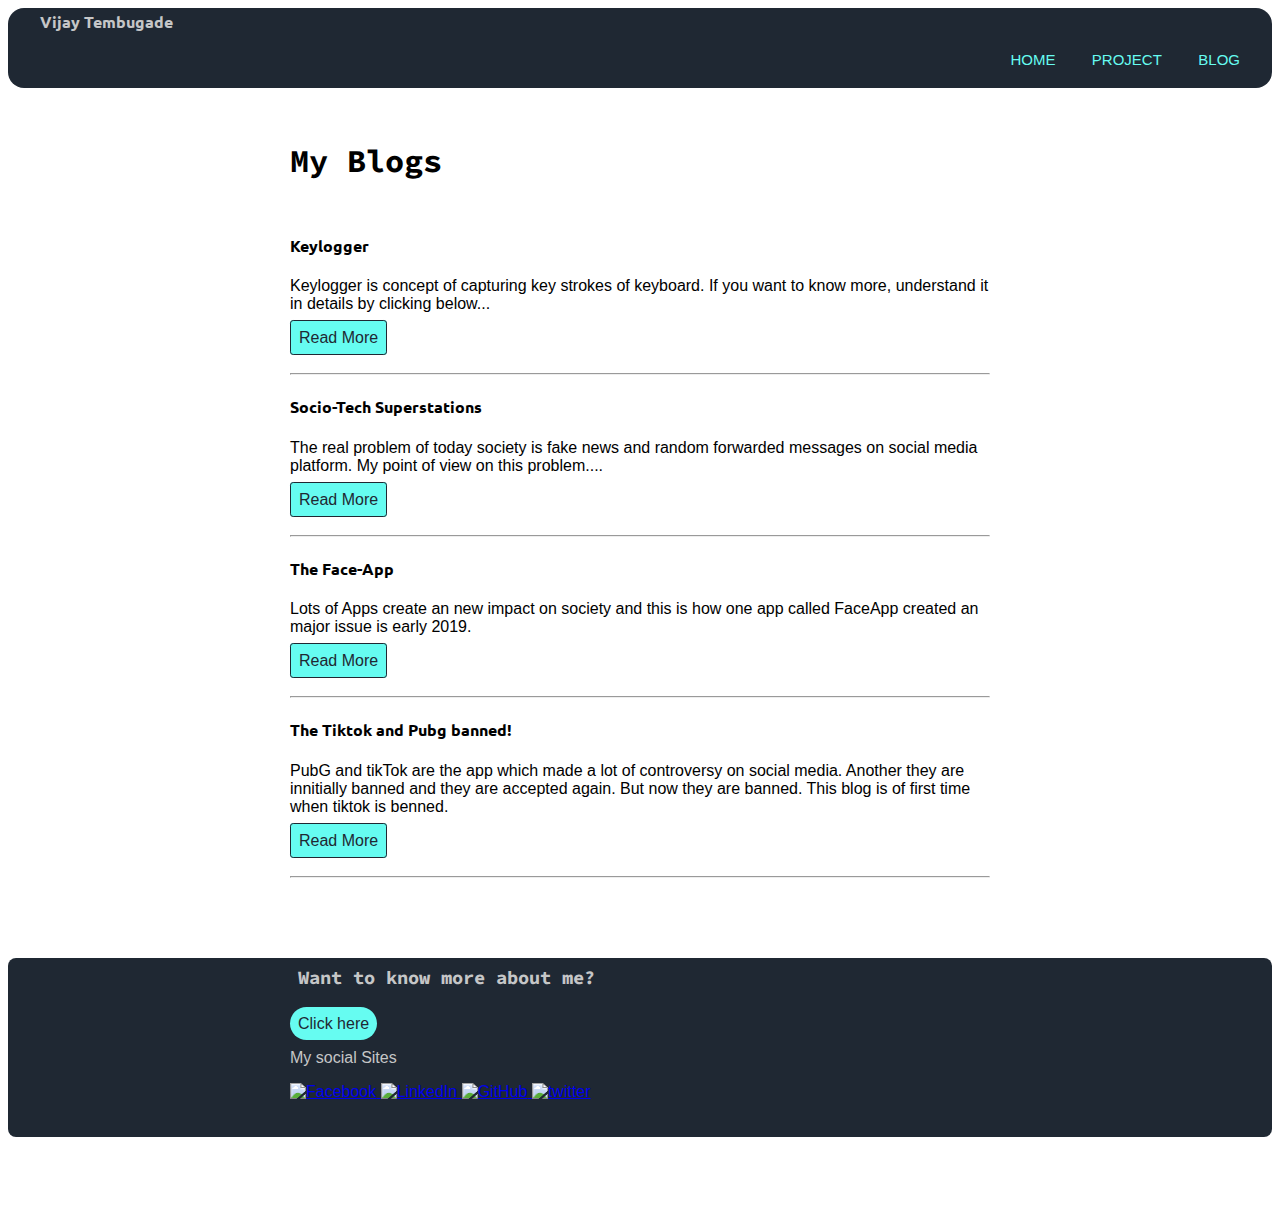
==== blogs.html @ ece926f9 "blogs are added" ====
<!DOCTYPE html>
<html lang="en">
  <head>
    <meta charset="UTF-8" />
    <meta http-equiv="X-UA-Compatible" content="IE=edge" />
    <meta name="viewport" content="width=device-width, initial-scale=1.0" />
    <link
      rel="icon"
      href="https://img.icons8.com/officel/16/000000/vulcan-head.png"
      type="image/x-icon"
    />
    <title>Blogs : Vijay Tembugade</title>
    <link href="styles.css" rel="stylesheet" />
  </head>
  <body>
    <nav class="navigator">
      <h4 class="nav-icon sub-title">Vijay Tembugade</h4>
      <div class="div--nav">
        <a class="link" href="index.html">HOME</a>
        <a class="link" href="projects.html">PROJECT</a>
        <a class="link" href="blogs.html">BLOG</a>
      </div>
    </nav>
<!-- blog section -->
    <div class="container">
      <h1 class="title blog-show">My Blogs</h1>
      <div>
        <h4 class="sub-title">Keylogger</h4>
        <p>Keylogger is concept of capturing key strokes of keyboard. If you want to know more, understand it in details by clicking below... </p>
        <a class="blog-button" href="/blogs/blog1.html">
          Read More
        </a>
      </div>
      <br>
      <hr>

      <div>
        <h4 class="sub-title">Socio-Tech Superstations</h4>
        <p>The real problem of today society is fake news and random forwarded messages on social media platform. My point of view on this problem....</p>
        <a class="blog-button" href="/blogs/blog2.html">
          Read More
        </a>
      </div>
      <br>
      <hr>

       <div>
        <h4 class="sub-title">The Face-App</h4>
        <p>Lots of Apps create an new impact on society and this is how one app called FaceApp created an major issue is early 2019. </p>
        <a class="blog-button" href="/blogs/blog3.html">
          Read More
        </a>
      </div>
      <br>
      <hr>

      <div>
        <h4 class="sub-title">The Tiktok and Pubg banned!</h4>
        <p>PubG and tikTok are the app which made a lot of controversy on social media. Another they are innitially banned and they are accepted again. But now they are banned. This blog is of first time when tiktok is benned. </p>
        <a class="blog-button" href="/blogs/blog4.html">
          Read More
        </a>
      </div>
      <br>
      <hr>

    </div>

    

    <footer class="footer">
      <div class="extra-about-me container">
        <h3 class="title">Want to know more about me?</h3>
        <a class="link show-extra" href="extra.html">Click here</a>

        <p class="social">My social Sites</p>
        <div>
          <a href="https://www.facebook.com/vijay.tembugade">
            <img
              src="https://img.icons8.com/doodle/48/000000/facebook-new.png"
              title = "Facebook"
            />
          </a>
          <a href="https://www.linkedin.com/in/vijaytembugade/">
            <img
              src="https://img.icons8.com/doodle/48/000000/linkedin--v2.png"
              title="LinkedIn"
            />
          </a>
          <a href="https://www.github.com/vijaytembugade/">
            <img src="https://img.icons8.com/doodle/48/000000/github.png" 
                  title="GitHub"
            />
          </a>
          <a href="https://www.twitter.com/vijay_tembugade/">
            <img src="https://img.icons8.com/doodle/48/000000/twitter.png"
                  title="twitter"
            />
          </a>
        </div>
        <br />
        <br />
      </div>
    </footer>
  </body>
</html>
---- styles.css ----
@import url("https://fonts.googleapis.com/css2?family=Source+Code+Pro&display=swap");
@import url("https://fonts.googleapis.com/css2?family=Lora&family=Ubuntu:wght@400&display=swap");

.title {
  font-family: "Source Code Pro", monospace;
}
.sub-title {
  font-family: "Ubuntu", sans-serif;
}
.fonty {
    font-style: 'Lora', serif !important;
}
body {
  font-family: "Roboto", sans-serif;
}
.container {
  padding-left: 3em;
  padding-right: 3em;
  max-width: 700px;
  margin: auto;
}
.link {
  text-decoration: none;
  padding: 2rem 1rem;
}

.nav-icon {
  margin: 0rem 1rem;
  color: #c5c6c7;
  padding: 0.2rem 1rem;
}

.navigator {
  background-color: #1f2833;
  border-radius: 1em;
  height: 5rem;
}
.navigator .link {
  color: #66fcf1;
  font-size: 15px;
}

#img1 {
  width: 50%;
  align-items: center;
  position: relative;
  left: 25%;
}
.div--nav {
  padding: 1rem 1rem;
  text-align: right;
}

.technologies-known {
  background-color: #dce3f3;
  border-radius: 0.5rem;
}
.intro {
  padding: 3rem 0rem;
}
.technologies-known > h3 {
  padding: 0.5rem 0.5rem;
}

small {
  font-size: x-small;
}

.project-done {
  background-color: #dce3f3;
  border-radius: 0.5rem;
}
.project-done .show-project {
  background-color: #1f2833;
  color: #66fcf1;
  border-radius: 2rem;
  padding: 0.5rem 0.5rem;
}
.project-done > h3 {
  padding: 0.5rem 0.5rem;
}

.blogs {
  padding: 2rem 0rem;
}

.roles {
  padding: 2rem 0rem;
}

.blogs .show-blogs {
  background-color: #1f2833;
  color: #66fcf1;
  border-radius: 2rem;
  padding: 0.5rem 0.5rem;
}

.extra-about-me {
  border-radius: 0.5rem;
}

.extra-about-me .show-extra {
  background-color: #66fcf1;
  color: #1f2833;
  border-radius: 2rem;
  padding: 0.5rem 0.5rem;
}
.extra-about-me > h3 {
  padding: 0.5rem 0.5rem;
  color: #c5c6c7;
}

.footer {
  background-color: #1f2833;
  color: #66fcf1;
  margin: 5rem 0rem;
  border-radius: 0.5rem;
}
.social {
  color: #c5c6c7;
}

.social-tag {
  text-decoration: none;
  background-color: azure;
  color: #1f2833;
  padding: 0.2rem 0.2rem;
  border-radius: 0.3rem;
}

/* project css */

.live-demo {
  text-decoration: none;
  background-color: #66fcf1;
  border-color: #1f2833;
  color: black;
  padding: 0.5rem 0.5rem;
  border-radius: 0.3rem;
  display: inline;
  margin: 0.3rem 0.3rem;
}
.source-code {
  text-decoration: none;
  border: 1px solid;

  display: inline;
  color: #66fcf1;
  background-color: #1f2833;
  border-radius: 0.2rem;
  padding: 0.5rem 0.5rem;
}

.hr-color{
  color: #66fcf1;
}

.project-show{
  position:initial;
  left: 50%;
}

/* blogs  css */
.blog-button{
  text-decoration: none;
  border: 1px solid;
  display: inline;
  color: #1f2833;
  background-color: #66fcf1;
  border-radius: 0.2rem;
  padding: 0.5rem 0.5rem;
}
.blog-button:hover{
  text-decoration: none;
  border: 1px solid;
  display: inline;
  color: #66fcf1;
  background-color: #1f2833;
  border-radius: 0.2rem;
  padding: 0.5rem 0.5rem;
}

/* blogs contain */
.blog-content{
  text-align: justify;
  text-justify: inter-word;

}
.blog-show{
padding: 2rem 0rem;
}
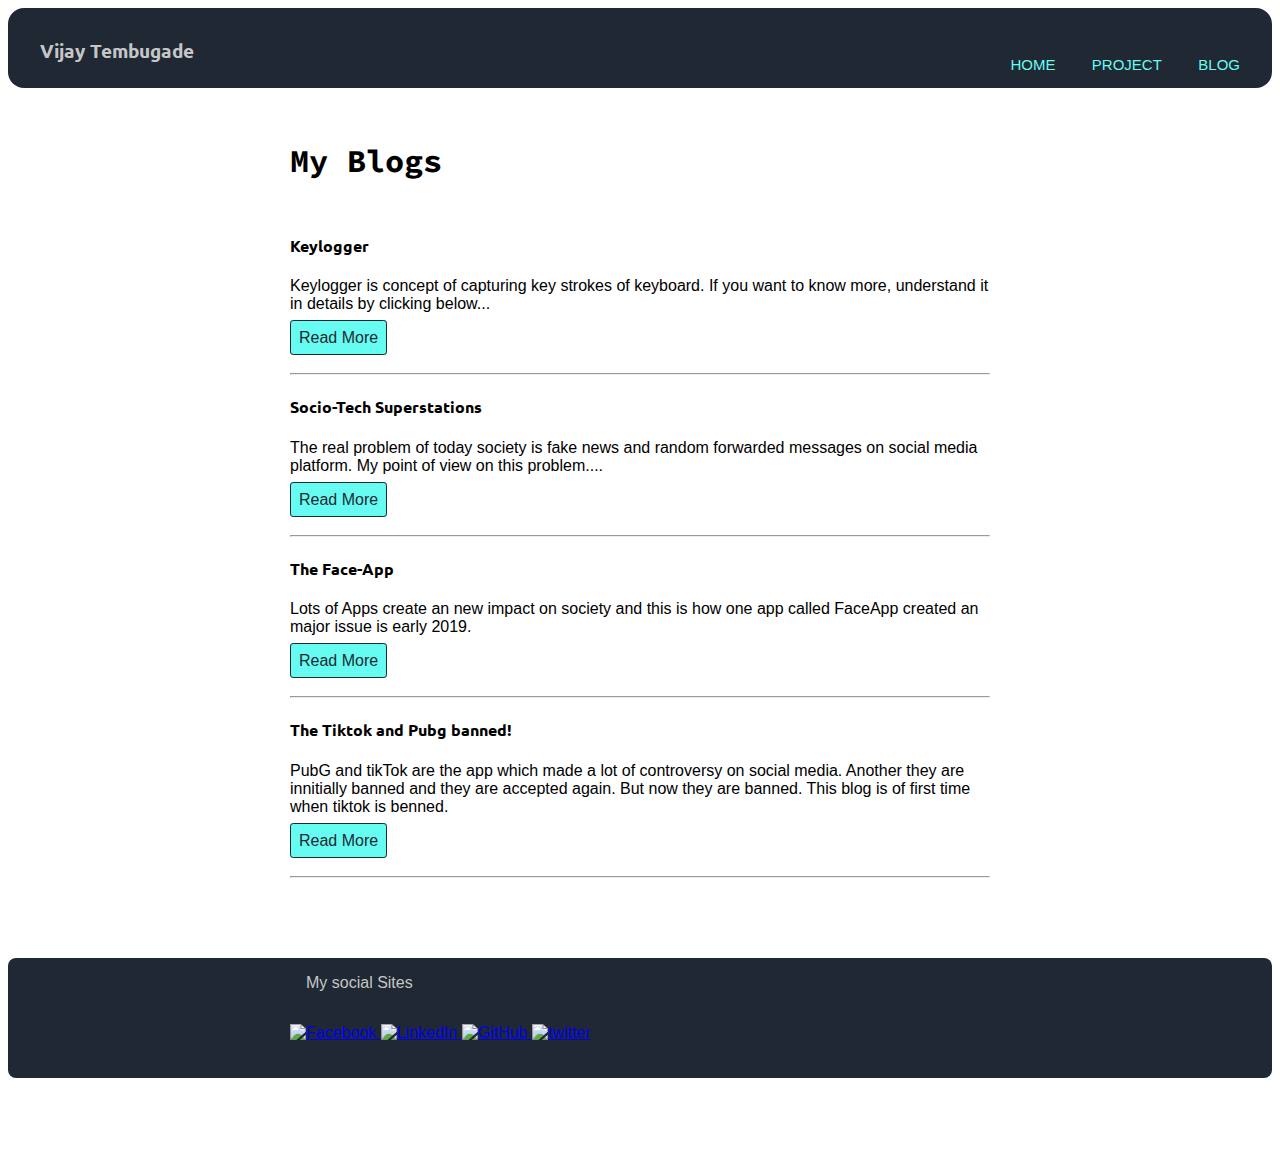
==== commit 1a1a4c0d: "final changes" ====
--- a/blogs.html
+++ b/blogs.html
@@ -1,106 +1,99 @@
 <!DOCTYPE html>
 <html lang="en">
-  <head>
-    <meta charset="UTF-8" />
-    <meta http-equiv="X-UA-Compatible" content="IE=edge" />
-    <meta name="viewport" content="width=device-width, initial-scale=1.0" />
-    <link
-      rel="icon"
-      href="https://img.icons8.com/officel/16/000000/vulcan-head.png"
-      type="image/x-icon"
-    />
-    <title>Blogs : Vijay Tembugade</title>
-    <link href="styles.css" rel="stylesheet" />
-  </head>
-  <body>
-    <nav class="navigator">
-      <h4 class="nav-icon sub-title">Vijay Tembugade</h4>
-      <div class="div--nav">
-        <a class="link" href="index.html">HOME</a>
-        <a class="link" href="projects.html">PROJECT</a>
-        <a class="link" href="blogs.html">BLOG</a>
-      </div>
-    </nav>
-<!-- blog section -->
-    <div class="container">
-      <h1 class="title blog-show">My Blogs</h1>
+
+<head>
+  <meta charset="UTF-8" />
+  <meta http-equiv="X-UA-Compatible" content="IE=edge" />
+  <meta name="viewport" content="width=device-width, initial-scale=1.0" />
+  <link rel="icon" href="https://img.icons8.com/officel/16/000000/vulcan-head.png" type="image/x-icon" />
+  <title>Blogs : Vijay Tembugade</title>
+  <link href="styles.css" rel="stylesheet" />
+</head>
+
+<body>
+  <nav class="navigator">
+    <h4 class="nav-icon sub-title"> Vijay Tembugade</h4>
+    <div class="div--nav">
+      <a class="link" href="index.html">HOME</a>
+      <a class="link" href="projects.html">PROJECT</a>
+      <a class="link" href="blogs.html">BLOG</a>
+    </div>
+  </nav>
+  <!-- blog section -->
+  <div class="container">
+    <h1 class="title blog-show">My Blogs</h1>
+    <div>
+      <h4 class="sub-title">Keylogger</h4>
+      <p>Keylogger is concept of capturing key strokes of keyboard. If you want to know more, understand it in details
+        by clicking below... </p>
+      <a class="blog-button" href="/blogs/blog1.html">
+        Read More
+      </a>
+    </div>
+    <br>
+    <hr>
+
+    <div>
+      <h4 class="sub-title">Socio-Tech Superstations</h4>
+      <p>The real problem of today society is fake news and random forwarded messages on social media platform. My point
+        of view on this problem....</p>
+      <a class="blog-button" href="/blogs/blog2.html">
+        Read More
+      </a>
+    </div>
+    <br>
+    <hr>
+
+    <div>
+      <h4 class="sub-title">The Face-App</h4>
+      <p>Lots of Apps create an new impact on society and this is how one app called FaceApp created an major issue is
+        early 2019. </p>
+      <a class="blog-button" href="/blogs/blog3.html">
+        Read More
+      </a>
+    </div>
+    <br>
+    <hr>
+
+    <div>
+      <h4 class="sub-title">The Tiktok and Pubg banned!</h4>
+      <p>PubG and tikTok are the app which made a lot of controversy on social media. Another they are innitially banned
+        and they are accepted again. But now they are banned. This blog is of first time when tiktok is benned. </p>
+      <a class="blog-button" href="/blogs/blog4.html">
+        Read More
+      </a>
+    </div>
+    <br>
+    <hr>
+
+  </div>
+
+
+
+  <footer class="footer">
+    <div class="extra-about-me container">
+      <!-- <h3 class="title">Want to know more about me?</h3>
+        <a class="link show-extra" href="extra.html">Click here</a> -->
+
+      <p class="social">My social Sites</p>
       <div>
-        <h4 class="sub-title">Keylogger</h4>
-        <p>Keylogger is concept of capturing key strokes of keyboard. If you want to know more, understand it in details by clicking below... </p>
-        <a class="blog-button" href="/blogs/blog1.html">
-          Read More
+        <a href="https://www.facebook.com/vijay.tembugade">
+          <img src="https://img.icons8.com/doodle/48/000000/facebook-new.png" title="Facebook" />
+        </a>
+        <a href="https://www.linkedin.com/in/vijaytembugade/">
+          <img src="https://img.icons8.com/doodle/48/000000/linkedin--v2.png" title="LinkedIn" />
+        </a>
+        <a href="https://www.github.com/vijaytembugade/">
+          <img src="https://img.icons8.com/doodle/48/000000/github.png" title="GitHub" />
+        </a>
+        <a href="https://www.twitter.com/vijay_tembugade/">
+          <img src="https://img.icons8.com/doodle/48/000000/twitter.png" title="twitter" />
         </a>
       </div>
-      <br>
-      <hr>
+      <br />
+      <br />
+    </div>
+  </footer>
+</body>
 
-      <div>
-        <h4 class="sub-title">Socio-Tech Superstations</h4>
-        <p>The real problem of today society is fake news and random forwarded messages on social media platform. My point of view on this problem....</p>
-        <a class="blog-button" href="/blogs/blog2.html">
-          Read More
-        </a>
-      </div>
-      <br>
-      <hr>
-
-       <div>
-        <h4 class="sub-title">The Face-App</h4>
-        <p>Lots of Apps create an new impact on society and this is how one app called FaceApp created an major issue is early 2019. </p>
-        <a class="blog-button" href="/blogs/blog3.html">
-          Read More
-        </a>
-      </div>
-      <br>
-      <hr>
-
-      <div>
-        <h4 class="sub-title">The Tiktok and Pubg banned!</h4>
-        <p>PubG and tikTok are the app which made a lot of controversy on social media. Another they are innitially banned and they are accepted again. But now they are banned. This blog is of first time when tiktok is benned. </p>
-        <a class="blog-button" href="/blogs/blog4.html">
-          Read More
-        </a>
-      </div>
-      <br>
-      <hr>
-
-    </div>
-
-    
-
-    <footer class="footer">
-      <div class="extra-about-me container">
-        <h3 class="title">Want to know more about me?</h3>
-        <a class="link show-extra" href="extra.html">Click here</a>
-
-        <p class="social">My social Sites</p>
-        <div>
-          <a href="https://www.facebook.com/vijay.tembugade">
-            <img
-              src="https://img.icons8.com/doodle/48/000000/facebook-new.png"
-              title = "Facebook"
-            />
-          </a>
-          <a href="https://www.linkedin.com/in/vijaytembugade/">
-            <img
-              src="https://img.icons8.com/doodle/48/000000/linkedin--v2.png"
-              title="LinkedIn"
-            />
-          </a>
-          <a href="https://www.github.com/vijaytembugade/">
-            <img src="https://img.icons8.com/doodle/48/000000/github.png" 
-                  title="GitHub"
-            />
-          </a>
-          <a href="https://www.twitter.com/vijay_tembugade/">
-            <img src="https://img.icons8.com/doodle/48/000000/twitter.png"
-                  title="twitter"
-            />
-          </a>
-        </div>
-        <br />
-        <br />
-      </div>
-    </footer>
-  </body>
-</html>
+</html>--- a/styles.css
+++ b/styles.css
@@ -28,6 +28,9 @@
   margin: 0rem 1rem;
   color: #c5c6c7;
   padding: 0.2rem 1rem;
+  position: relative;
+  top: 1.7rem;
+  font-size: larger;
 }
 
 .navigator {
@@ -56,7 +59,7 @@
   border-radius: 0.5rem;
 }
 .intro {
-  padding: 3rem 0rem;
+  padding: 2rem 2rem;
 }
 .technologies-known > h3 {
   padding: 0.5rem 0.5rem;
@@ -69,6 +72,7 @@
 .project-done {
   background-color: #dce3f3;
   border-radius: 0.5rem;
+  padding: 2rem 2rem;
 }
 .project-done .show-project {
   background-color: #1f2833;
@@ -81,11 +85,11 @@
 }
 
 .blogs {
-  padding: 2rem 0rem;
+  padding: 2rem 2rem;
 }
 
 .roles {
-  padding: 2rem 0rem;
+  padding: 2rem 2rem;
 }
 
 .blogs .show-blogs {
@@ -118,6 +122,7 @@
 }
 .social {
   color: #c5c6c7;
+  padding: 1rem 1rem;
 }
 
 .social-tag {
@@ -189,3 +194,14 @@
 .blog-show{
 padding: 2rem 0rem;
 }
+
+@media only screen and (max-width: 500px) {
+  .nav-icon {
+    margin: 0rem 1rem;
+    color: #c5c6c7;
+    padding: 0.2rem 1rem;
+    position: relative;
+    top: 0rem;
+    font-size:medium;
+  }
+}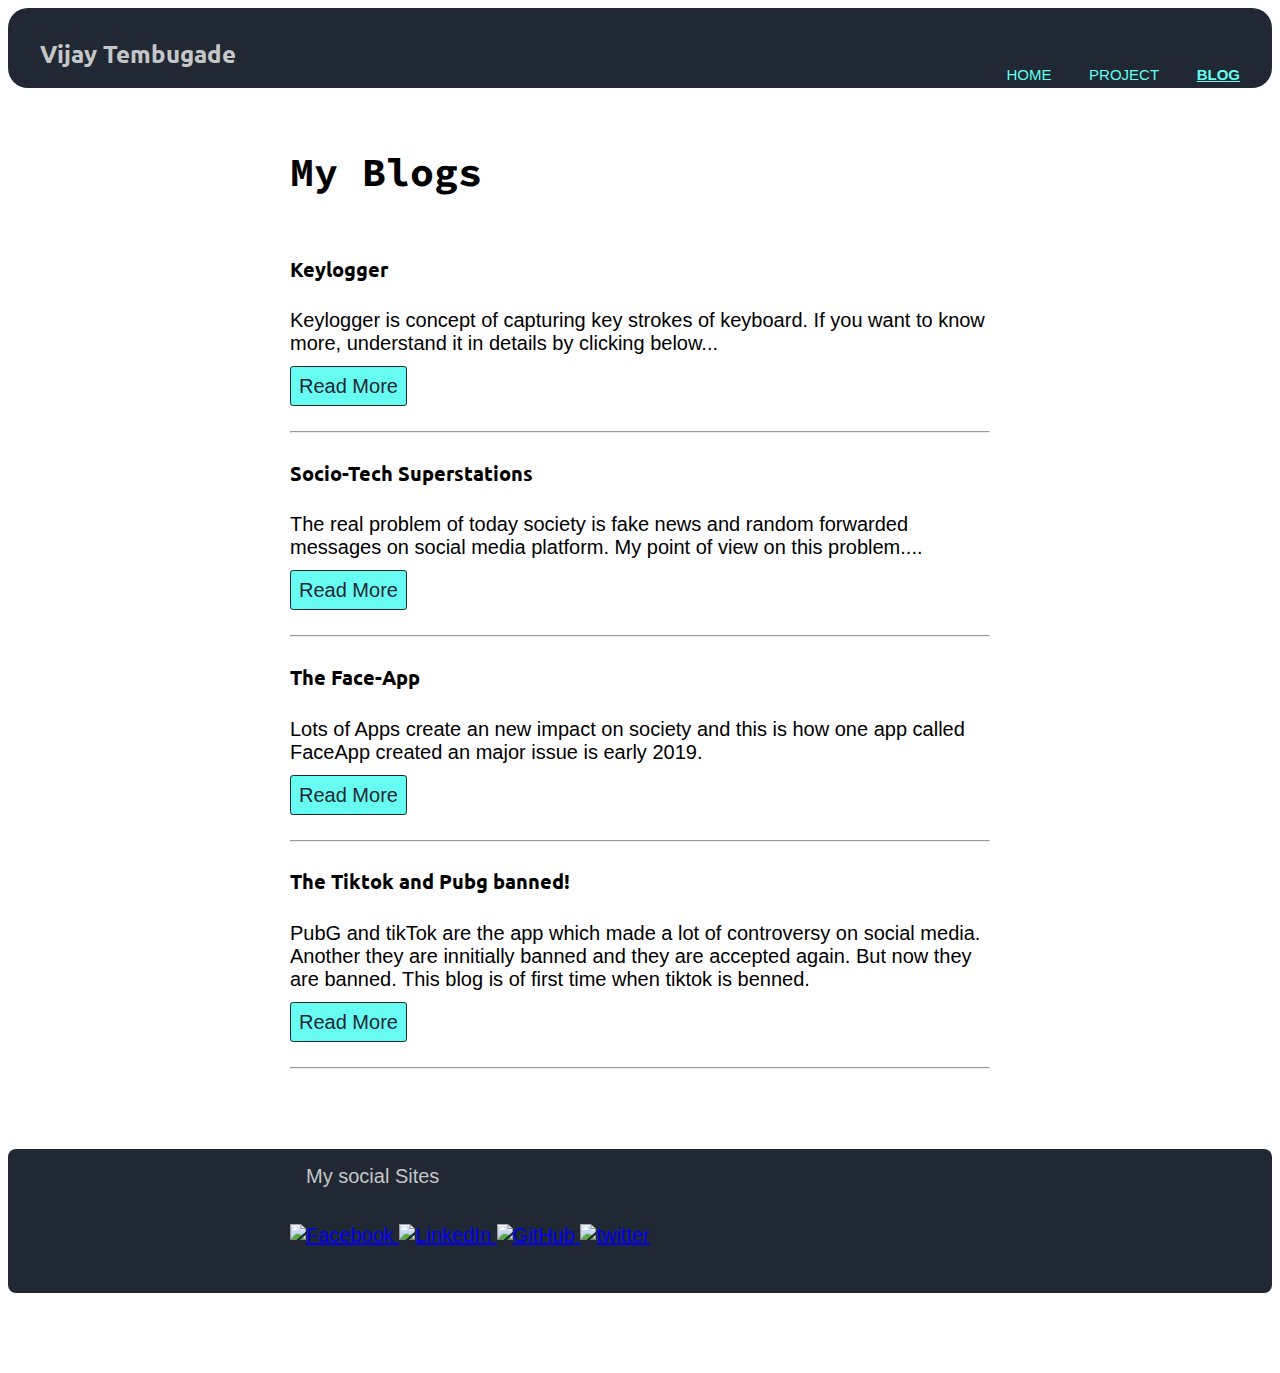
==== commit c00ca67b: "Styling" ====
--- a/blogs.html
+++ b/blogs.html
@@ -16,7 +16,7 @@
     <div class="div--nav">
       <a class="link" href="index.html">HOME</a>
       <a class="link" href="projects.html">PROJECT</a>
-      <a class="link" href="blogs.html">BLOG</a>
+      <a class="link" href="blogs.html"><strong><u>BLOG</u></strong></a>
     </div>
   </nav>
   <!-- blog section -->
--- a/styles.css
+++ b/styles.css
@@ -12,6 +12,7 @@
 }
 body {
   font-family: "Roboto", sans-serif;
+  font-size: 20px;
 }
 .container {
   padding-left: 3em;
@@ -196,12 +197,21 @@
 }
 
 @media only screen and (max-width: 500px) {
+
+  body {
+    font-size: 16px;
+  }
   .nav-icon {
     margin: 0rem 1rem;
     color: #c5c6c7;
     padding: 0.2rem 1rem;
     position: relative;
-    top: 0rem;
+    top: 0.6rem;
+    left: 25%;
     font-size:medium;
   }
+
+  .div--nav{
+    text-align: center;
+  }
 }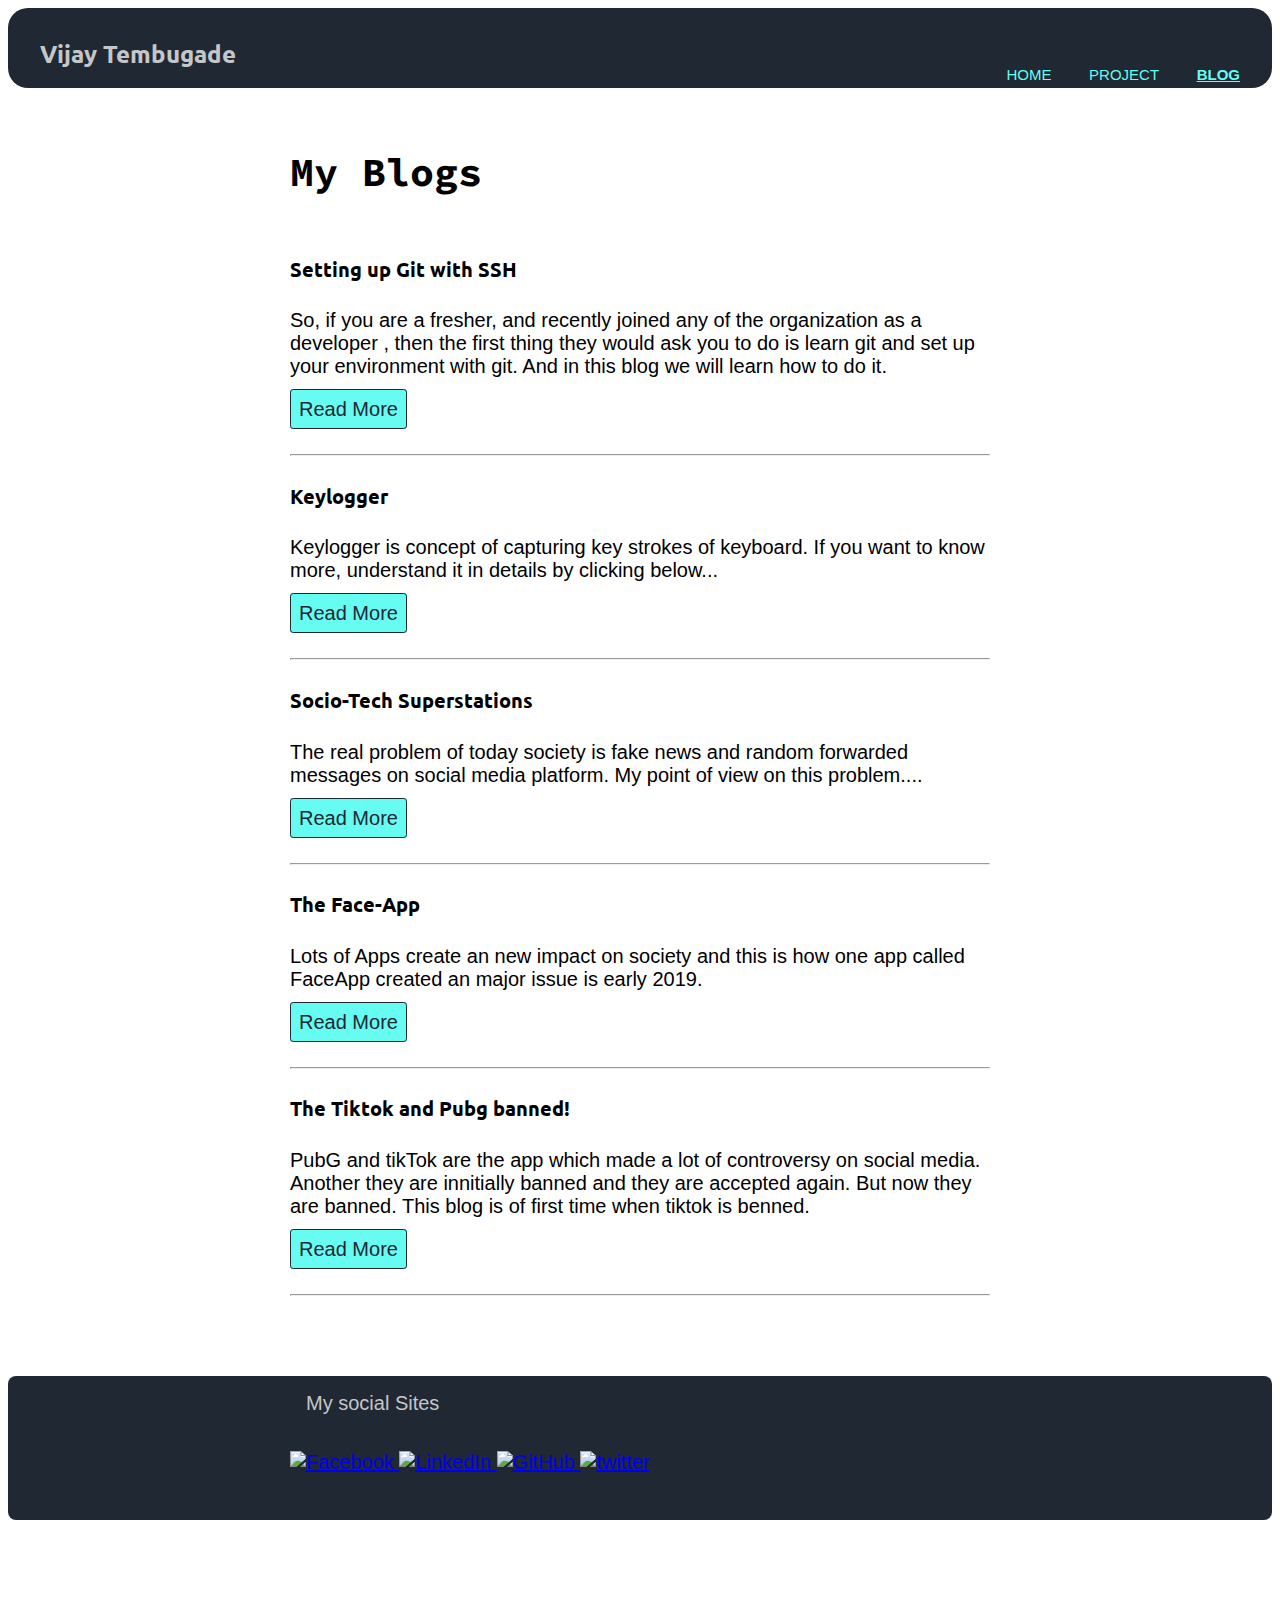
==== commit 46482a25: "Feature: New blog add" ====
--- a/blogs.html
+++ b/blogs.html
@@ -22,6 +22,17 @@
   <!-- blog section -->
   <div class="container">
     <h1 class="title blog-show">My Blogs</h1>
+
+    <div>
+      <h4 class="sub-title">Setting up Git with SSH</h4>
+      <p>So, if you are a fresher, and recently joined any of the organization as a developer , then the first thing they would ask you to do is learn git and set up your environment with git. And in this blog we will learn how to do it. </p>
+      <a class="blog-button" href="/blogs/blog5.html">
+        Read More
+      </a>
+    </div>
+    <br>
+    <hr>
+
     <div>
       <h4 class="sub-title">Keylogger</h4>
       <p>Keylogger is concept of capturing key strokes of keyboard. If you want to know more, understand it in details
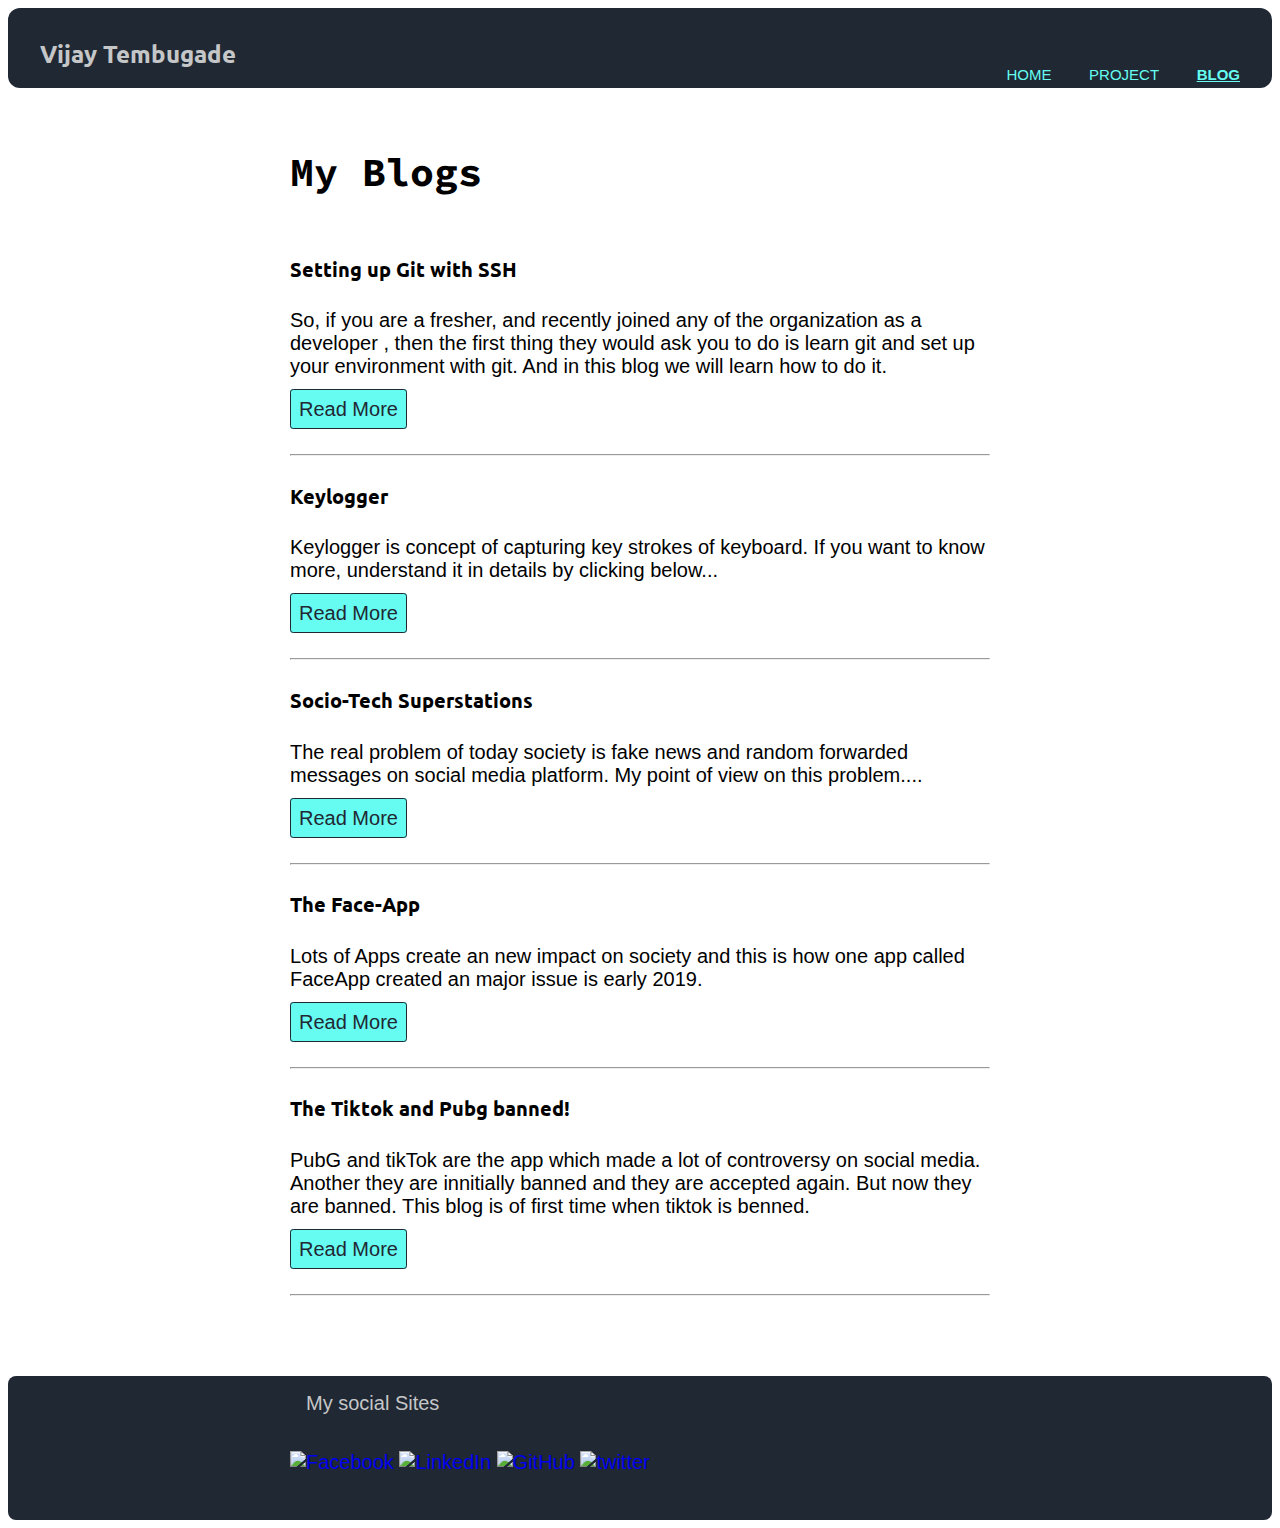
==== commit 6a06f230: "Fix : minor chnages related to ui" ====
--- a/blogs.html
+++ b/blogs.html
@@ -88,16 +88,16 @@
 
       <p class="social">My social Sites</p>
       <div>
-        <a href="https://www.facebook.com/vijay.tembugade">
+        <a  target="_blank"  href="https://www.facebook.com/vijaytembugade">
           <img src="https://img.icons8.com/doodle/48/000000/facebook-new.png" title="Facebook" />
         </a>
-        <a href="https://www.linkedin.com/in/vijaytembugade/">
+        <a  target="_blank"  href="https://www.linkedin.com/in/vijaytembugade/">
           <img src="https://img.icons8.com/doodle/48/000000/linkedin--v2.png" title="LinkedIn" />
         </a>
-        <a href="https://www.github.com/vijaytembugade/">
+        <a  target="_blank"  href="https://www.github.com/vijaytembugade/">
           <img src="https://img.icons8.com/doodle/48/000000/github.png" title="GitHub" />
         </a>
-        <a href="https://www.twitter.com/vijay_tembugade/">
+        <a  target="_blank"  href="https://www.twitter.com/vijaytembugade/">
           <img src="https://img.icons8.com/doodle/48/000000/twitter.png" title="twitter" />
         </a>
       </div>
--- a/styles.css
+++ b/styles.css
@@ -36,7 +36,7 @@
 
 .navigator {
   background-color: #1f2833;
-  border-radius: 1em;
+  border-radius: 0.6em;
   height: 5rem;
 }
 .navigator .link {
@@ -118,7 +118,7 @@
 .footer {
   background-color: #1f2833;
   color: #66fcf1;
-  margin: 5rem 0rem;
+  margin-top : 5rem;
   border-radius: 0.5rem;
 }
 .social {
@@ -214,4 +214,8 @@
   .div--nav{
     text-align: center;
   }
+}
+
+a{
+  text-decoration: none;
 }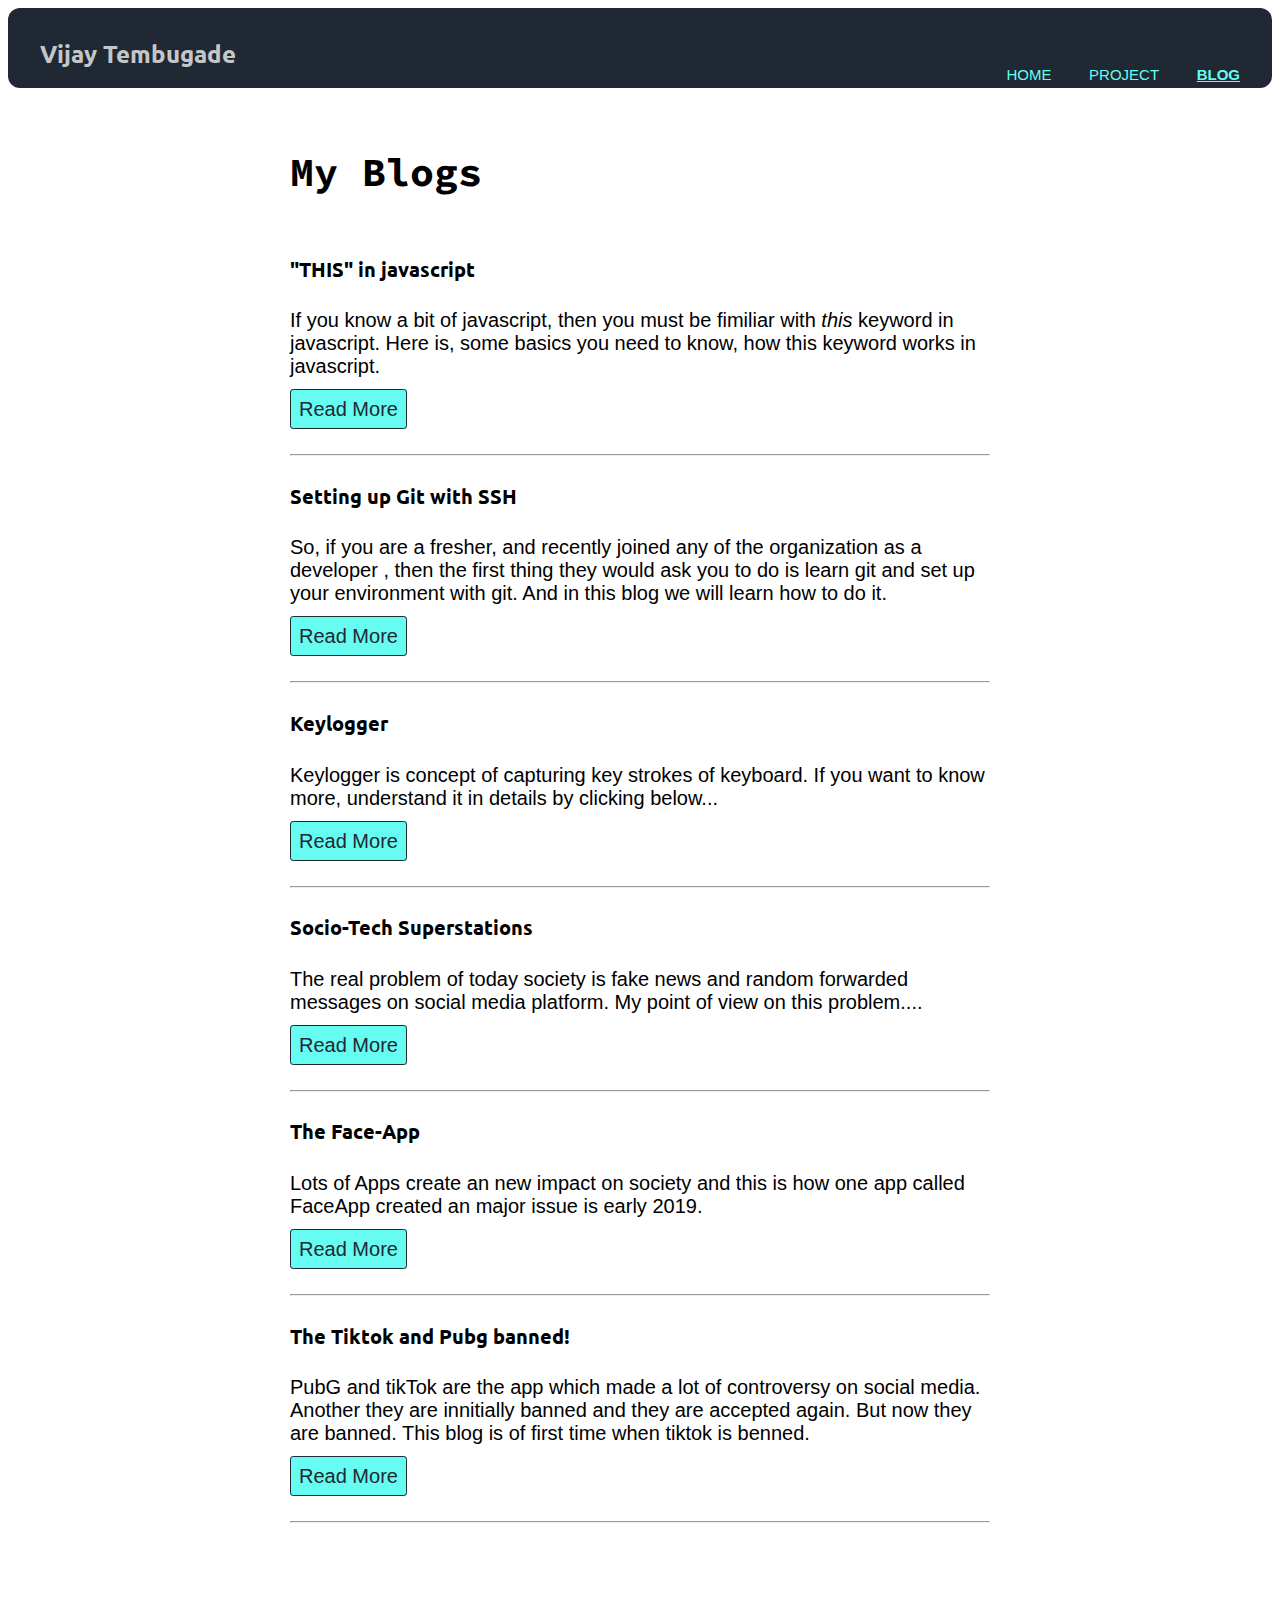
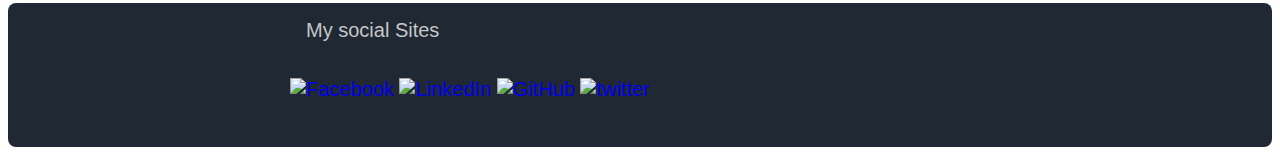
==== commit f1f12270: "Feature : new blog added" ====
--- a/blogs.html
+++ b/blogs.html
@@ -22,6 +22,16 @@
   <!-- blog section -->
   <div class="container">
     <h1 class="title blog-show">My Blogs</h1>
+
+    <div>
+      <h4 class="sub-title">"THIS" in javascript</h4>
+      <p>If you know a bit of javascript, then you must be fimiliar with <i>this</i> keyword in javascript. Here is, some basics you need to know, how this keyword works in javascript. </p>
+      <a target="_blank" class="blog-button" href="https://vijaytembugade.medium.com/this-in-javascript-part-i-31ce09082f33">
+        Read More
+      </a>
+    </div>
+    <br>
+    <hr>
 
     <div>
       <h4 class="sub-title">Setting up Git with SSH</h4>
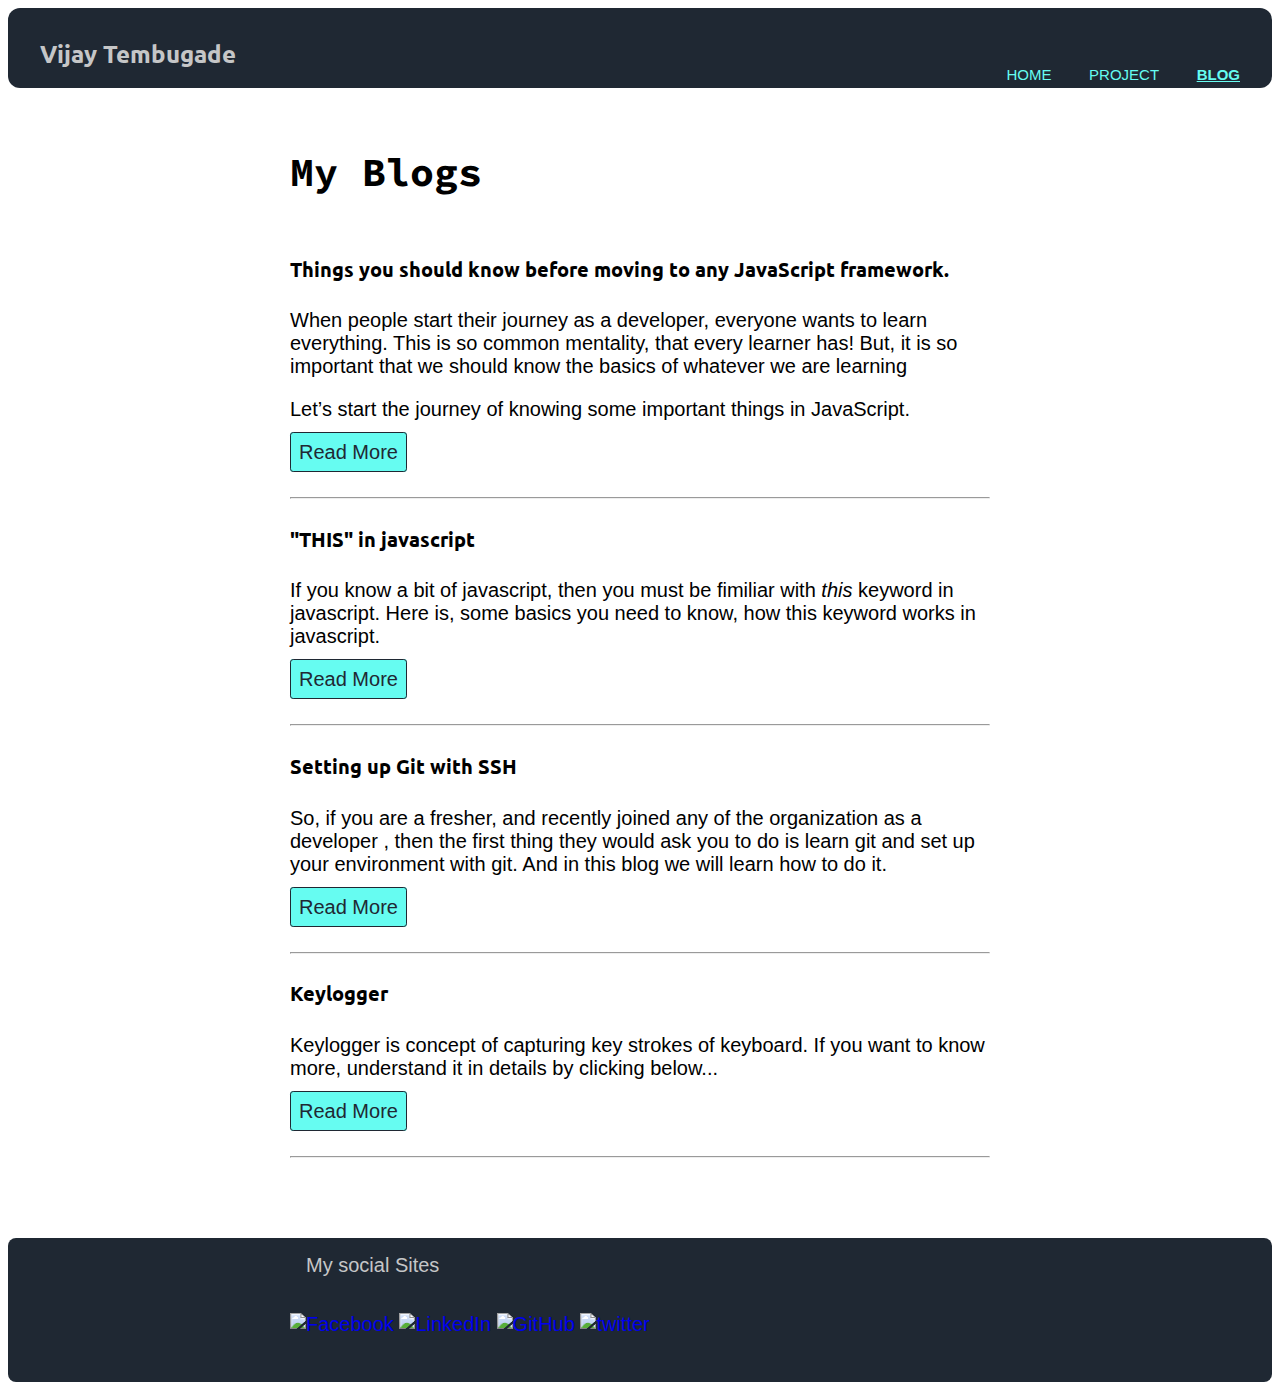
==== commit e23fcf8f: "Changes in portfolio" ====
--- a/blogs.html
+++ b/blogs.html
@@ -24,6 +24,17 @@
     <h1 class="title blog-show">My Blogs</h1>
 
     <div>
+      <h4 class="sub-title">Things you should know before moving to any JavaScript framework.</h4>
+      <p>When people start their journey as a developer, everyone wants to learn everything. This is so common mentality, that every learner has! But, it is so important that we should know the basics of whatever we are learning</p>
+      <p>Let’s start the journey of knowing some important things in JavaScript.</p>
+      <a target="_blank" class="blog-button" href="https://vijaytembugade.medium.com/things-you-should-know-before-moving-to-any-javascript-framework-466f328f18b4">
+        Read More
+      </a>
+    </div>
+    <br>
+    <hr>
+
+    <div>
       <h4 class="sub-title">"THIS" in javascript</h4>
       <p>If you know a bit of javascript, then you must be fimiliar with <i>this</i> keyword in javascript. Here is, some basics you need to know, how this keyword works in javascript. </p>
       <a target="_blank" class="blog-button" href="https://vijaytembugade.medium.com/this-in-javascript-part-i-31ce09082f33">
@@ -36,7 +47,7 @@
     <div>
       <h4 class="sub-title">Setting up Git with SSH</h4>
       <p>So, if you are a fresher, and recently joined any of the organization as a developer , then the first thing they would ask you to do is learn git and set up your environment with git. And in this blog we will learn how to do it. </p>
-      <a class="blog-button" href="/blogs/blog5.html">
+      <a class="blog-button" target="_blank" href="https://vijaytembugade.medium.com/setting-up-git-with-ssh-5accfb3e444">
         Read More
       </a>
     </div>
@@ -47,14 +58,14 @@
       <h4 class="sub-title">Keylogger</h4>
       <p>Keylogger is concept of capturing key strokes of keyboard. If you want to know more, understand it in details
         by clicking below... </p>
-      <a class="blog-button" href="/blogs/blog1.html">
+      <a class="blog-button" target="_blank" href="https://vijaytembugade.medium.com/keylogger-he-knows-what-you-are-typing-96994e7ee655">
         Read More
       </a>
     </div>
     <br>
     <hr>
 
-    <div>
+    <!-- <div>
       <h4 class="sub-title">Socio-Tech Superstations</h4>
       <p>The real problem of today society is fake news and random forwarded messages on social media platform. My point
         of view on this problem....</p>
@@ -63,9 +74,9 @@
       </a>
     </div>
     <br>
-    <hr>
+    <hr> -->
 
-    <div>
+    <!-- <div>
       <h4 class="sub-title">The Face-App</h4>
       <p>Lots of Apps create an new impact on society and this is how one app called FaceApp created an major issue is
         early 2019. </p>
@@ -74,9 +85,9 @@
       </a>
     </div>
     <br>
-    <hr>
+    <hr> -->
 
-    <div>
+    <!-- <div>
       <h4 class="sub-title">The Tiktok and Pubg banned!</h4>
       <p>PubG and tikTok are the app which made a lot of controversy on social media. Another they are innitially banned
         and they are accepted again. But now they are banned. This blog is of first time when tiktok is benned. </p>
@@ -85,7 +96,7 @@
       </a>
     </div>
     <br>
-    <hr>
+    <hr> -->
 
   </div>
 
--- a/styles.css
+++ b/styles.css
@@ -197,6 +197,13 @@
 }
 
 @media only screen and (max-width: 500px) {
+
+  .container {
+    padding-left: 3em;
+    padding-right: 3em;
+    max-width: 100%;
+    margin: auto;
+  }
 
   body {
     font-size: 16px;
